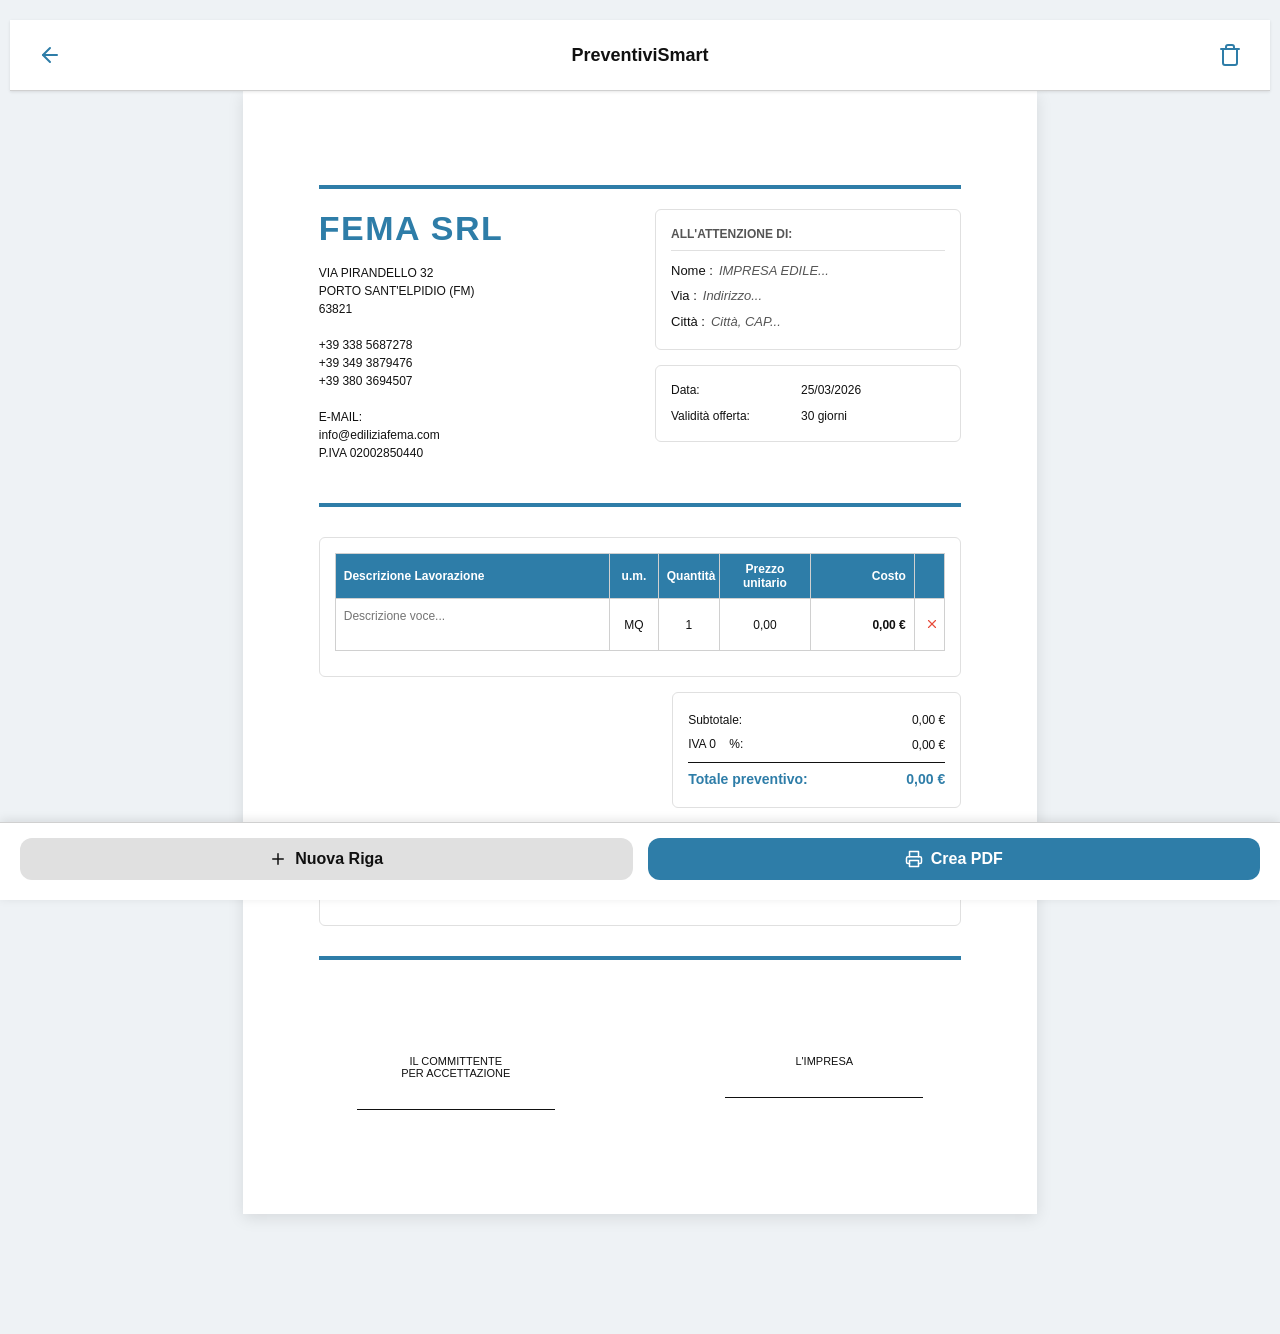
==== preventivi.html @ a70d2fd8 "Add files via upload" ====
<!DOCTYPE html>
<html lang="it">
<head>
    <meta charset="UTF-8">
    <meta name="viewport" content="width=device-width, initial-scale=1.0, maximum-scale=5.0, user-scalable=yes, viewport-fit=cover">
    <meta http-equiv="Content-Security-Policy" content="default-src 'self' 'unsafe-inline' 'unsafe-eval' data: blob:;">
    
    <title>Preventivi - FemApp</title>
    
    <link rel="stylesheet" href="css/global.css">
    <link rel="stylesheet" href="css/preventivi.css">

    <script src="js/jspdf.min.js"></script>
    <script src="js/autotable.min.js"></script>
</head>
<body>
    <nav class="top-nav no-print">
        <button class="icon-btn" onclick="window.location.href='index.html'" aria-label="Torna alla Home">
            <svg width="24" height="24" viewBox="0 0 24 24" fill="none" stroke="currentColor" stroke-width="2" stroke-linecap="round" stroke-linejoin="round"><line x1="19" y1="12" x2="5" y2="12"></line><polyline points="12 19 5 12 12 5"></polyline></svg>
        </button>
        <span class="app-title">PreventiviSmart</span>
        <button id="btn-reset" class="icon-btn" aria-label="Pulisci">
            <svg width="24" height="24" viewBox="0 0 24 24" fill="none" stroke="currentColor" stroke-width="2" stroke-linecap="round" stroke-linejoin="round"><polyline points="3 6 5 6 21 6"></polyline><path d="M19 6v14a2 2 0 0 1-2 2H7a2 2 0 0 1-2-2V6m3 0V4a2 2 0 0 1 2-2h4a2 2 0 0 1 2 2v2"></path></svg>
        </button>
    </nav>

    <main class="app-content">
        <div class="document" id="preventivo-doc">
            <header class="doc-header">
                <div class="header-grid">
                    <div class="header-left">
                        <div class="company-info">
                            <h1 contenteditable="true" class="editable-field">FEMA SRL</h1>
                            <p contenteditable="true" class="editable-field" data-placeholder="Dati azienda...">
                                VIA PIRANDELLO 32<br>
                                PORTO SANT'ELPIDIO (FM)<br>
                                63821<br><br>
                                +39 338 5687278<br>
                                +39 349 3879476<br>
                                +39 380 3694507<br><br>
                                E-MAIL:<br>info@ediliziafema.com<br>P.IVA 02002850440
                            </p>
                        </div>
                    </div>
                    <div class="header-right">
                        <div class="client-attention section-box">
                            <span class="box-title">All'attenzione di:</span>
                            <div class="client-box-inner">
                                <div class="client-field"><span class="client-label">Nome :</span><span contenteditable="true" class="editable-field client-val" data-placeholder="IMPRESA EDILE..."></span></div>
                                <div class="client-field"><span class="client-label">Via :</span><span contenteditable="true" class="editable-field client-val" data-placeholder="Indirizzo..."></span></div>
                                <div class="client-field"><span class="client-label">Città :</span><span contenteditable="true" class="editable-field client-val" data-placeholder="Città, CAP..."></span></div>
                            </div>
                        </div>
                        <div class="meta-grid section-box">
                            <span>Data:</span> <span contenteditable="true" class="editable-field">25/03/2026</span>
                            <span>Validità offerta:</span> <span>30 giorni</span>
                        </div>
                    </div>
                </div>
            </header>

            <hr class="macro-divider">

            <div class="core-section">
                <section class="items-section section-box">
                    <div class="table-responsive">
                        <table class="items-table">
                            <thead>
                                <tr>
                                    <th class="col-desc">Descrizione Lavorazione</th>
                                    <th class="col-um">u.m.</th>
                                    <th class="col-qty">Quantità</th>
                                    <th class="col-price">Prezzo unitario</th>
                                    <th class="col-total">Costo</th>
                                    <th class="col-action no-print"></th>
                                </tr>
                            </thead>
                            <tbody id="table-body"></tbody>
                        </table>
                    </div>
                </section>

                <section class="totals-section">
                    <div class="totals-box section-box">
                        <div class="totals-row"><span>Subtotale:</span><span id="subtotale">0,00 €</span></div>
                        <div class="totals-row" style="display: none;"><span>Sconto <span contenteditable="true" class="editable-field" id="sconto-perc">0</span>%:</span><span id="totale-sconto">0,00 €</span></div>
                        <div class="totals-row"><span>IVA <span contenteditable="true" class="editable-field" id="iva-perc">0</span>%:</span><span id="totale-iva">0,00 €</span></div>
                        <div class="totals-row grand-total"><span>Totale preventivo:</span><span id="totale-finale">0,00 €</span></div>
                    </div>
                </section>

                <section class="notes-section section-box" id="notes-container">
                    <span class="box-title">Note e Capitolato Speciale:</span>
                    <div contenteditable="true" class="editable-area notes-area" id="notes-content" data-placeholder="Inserisci qui esclusioni o condizioni particolari... (opzionale)"></div>
                </section>
            </div>

            <hr class="macro-divider">

            <div class="footer-section">
                <section class="signatures-section">
                    <div class="sig-boxcommittente"><p>IL COMMITTENTE<br>PER ACCETTAZIONE</p><div class="sig-line"></div></div>
                    <div class="sig-boximpresa"><p>L'IMPRESA</p><div class="sig-line"></div></div>
                </section>
            </div>
        </div>
    </main>

    <div class="bottom-action-bar no-print">
        <button id="btn-add-row" class="secondary-btn">
            <svg width="18" height="18" viewBox="0 0 24 24" fill="none" stroke="currentColor" stroke-width="2" stroke-linecap="round" stroke-linejoin="round"><line x1="12" y1="5" x2="12" y2="19"></line><line x1="5" y1="12" x2="19" y2="12"></line></svg>
            Nuova Riga
        </button>
        <button id="btn-print" class="primary-btn">
            <svg width="18" height="18" viewBox="0 0 24 24" fill="none" stroke="currentColor" stroke-width="2" stroke-linecap="round" stroke-linejoin="round"><polyline points="6 9 6 2 18 2 18 9"></polyline><path d="M6 18H4a2 2 0 0 1-2-2v-5a2 2 0 0 1 2-2h16a2 2 0 0 1 2 2v5a2 2 0 0 1-2 2h-2"></path><rect x="6" y="14" width="12" height="8"></rect></svg>
            Crea PDF
        </button>
    </div>

    <script src="js/preventivi.js"></script>
</body>
</html>
---- css/global.css ----
/* ================================================================
   1. VARIABILI GLOBALI E DESIGN NATIVO iOS
   ================================================================ */
:root {
  --bg-app: #f2f2f7;
  --bg-card: #ffffff;
  --text-main: #1c1c1e;
  --text-muted: #8e8e93;
  --accent: #007aff; /* Colore primario universale per l'app */
  --accent-hover: #005bb5;
  --danger: #ff3b30;
  --green-fema: #28a745; /* Usato solo per l'icona in Home */
  --blue-fema: #007aff; /* Usato solo per l'icona in Home */
  --border-color: #c6c6c8;
  --box-border: #e5e5ea;
  --font-family:
    -apple-system, BlinkMacSystemFont, "Segoe UI", Roboto, Helvetica, Arial,
    sans-serif;
}

.dark-theme {
  --bg-app: #000000;
  --bg-card: #1c1c1e;
  --text-main: #ffffff;
  --text-muted: #98989d;
  --border-color: #38383a;
  --box-border: #2c2c2e;
}

* {
  box-sizing: border-box;
  margin: 0;
  padding: 0;
  font-family: var(--font-family);
}

body {
  background: var(--bg-app);
  color: var(--text-main);
  -webkit-font-smoothing: antialiased;
  -webkit-tap-highlight-color: transparent;
}

/* ================================================================
   2. BOTTONI E INPUT CONDIVISI SU TUTTA L'APP
   ================================================================ */
button,
.secondary-btn,
.primary-btn {
  border: none;
  border-radius: 12px;
  padding: 12px 16px;
  font-size: 16px;
  font-weight: 600;
  cursor: pointer;
  transition: all 0.1s ease-in-out;
  display: inline-flex;
  align-items: center;
  justify-content: center;
  gap: 8px;
  text-decoration: none;
  box-sizing: border-box;
  font-family: inherit;
}
.primary-btn {
  background: var(--accent);
  color: white;
}
.primary-btn:active {
  background: var(--accent-hover);
  transform: scale(0.98);
}
.secondary-btn {
  background: var(--box-border);
  color: var(--text-main);
}
.secondary-btn:active {
  background: var(--border-color);
}
.danger-btn {
  color: var(--danger);
  background: transparent;
}

.icon-btn {
  background: transparent;
  color: var(--accent);
  padding: 8px;
  border: none;
  display: flex;
  align-items: center;
  justify-content: center;
  border-radius: 50%;
}
.icon-btn:active {
  background: rgba(0, 122, 255, 0.1);
}

.form-input {
  width: 100%;
  padding: 12px;
  border: 1px solid var(--border-color);
  border-radius: 8px;
  font-size: 16px;
  background: var(--bg-app);
  color: var(--text-main);
  appearance: none;
}
.form-input:focus {
  border-color: var(--accent);
  outline: none;
}

/* ================================================================
   3. LAYOUT STRUTTURALE (Top Nav e Bottom Bar)
   ================================================================ */
.top-nav {
  position: sticky;
  top: 0;
  z-index: 100;
  display: flex;
  justify-content: space-between;
  align-items: center;
  background: var(--bg-card);
  padding: calc(15px + env(safe-area-inset-top)) 20px 15px 20px;
  box-shadow: 0 1px 3px rgba(0, 0, 0, 0.1);
  border-bottom: 1px solid var(--border-color);
}
.top-nav .app-title {
  font-size: 18px;
  font-weight: 700;
  color: var(--text-main);
}

.bottom-action-bar {
  position: fixed;
  bottom: 0;
  left: 0;
  width: 100%;
  background: var(--bg-card);
  padding: 15px 20px calc(20px + env(safe-area-inset-bottom)) 20px;
  display: flex;
  gap: 15px;
  z-index: 100;
  box-shadow: 0 -2px 10px rgba(0, 0, 0, 0.1);
  border-top: 1px solid var(--border-color);
}
.bottom-action-bar button {
  flex: 1;
}

/* Spaziatura per evitare che il contenuto finisca sotto la bottom bar */
.app-content {
  padding-bottom: 100px;
}

/* ================================================================
   4. MODALI E IMPOSTAZIONI (Usate in tutti i moduli)
   ================================================================ */
.modal {
  position: fixed;
  top: 0;
  left: 0;
  width: 100%;
  height: 100%;
  background: rgba(0, 0, 0, 0.6);
  display: flex;
  align-items: flex-end;
  z-index: 200;
  transition: opacity 0.2s ease;
}
.modal.hidden {
  opacity: 0;
  pointer-events: none;
}
.modal.hidden .modal-content {
  transform: translateY(100%);
}

.modal-content {
  background: var(--bg-card);
  width: 100%;
  border-radius: 20px 20px 0 0;
  padding: 25px 20px calc(40px + env(safe-area-inset-bottom)) 20px;
  max-height: 85vh;
  overflow-y: auto;
  transition: transform 0.3s ease-out;
  box-shadow: 0 -5px 20px rgba(0, 0, 0, 0.1);
}
.modal-header {
  display: flex;
  justify-content: space-between;
  align-items: center;
  margin-bottom: 25px;
  padding-bottom: 10px;
  border-bottom: 1px solid var(--box-border);
}
.modal-header h3 {
  font-size: 20px;
  font-weight: 700;
}
.close-modal {
  background: var(--box-border);
  color: var(--text-muted);
  border-radius: 50%;
  padding: 8px;
  border: none;
  font-size: 0;
  display: flex;
  align-items: center;
}
.close-modal:active {
  background: var(--border-color);
  color: var(--text-main);
}

.setting-row {
  display: flex;
  justify-content: space-between;
  align-items: center;
}
.switch {
  position: relative;
  display: inline-block;
  width: 51px;
  height: 31px;
}
.switch input {
  opacity: 0;
  width: 0;
  height: 0;
}
.slider {
  position: absolute;
  cursor: pointer;
  top: 0;
  left: 0;
  right: 0;
  bottom: 0;
  background-color: var(--border-color);
  transition: 0.3s;
  border-radius: 34px;
}
.slider:before {
  position: absolute;
  content: "";
  height: 27px;
  width: 27px;
  left: 2px;
  bottom: 2px;
  background-color: white;
  transition: 0.3s;
  border-radius: 50%;
  box-shadow: 0 1px 3px rgba(0, 0, 0, 0.3);
}
input:checked + .slider {
  background-color: var(--accent);
}
input:checked + .slider:before {
  transform: translateX(20px);
}

/* Checkbox di selezione (Es: scelta mesi o operai) */
.checkbox-group {
  display: flex;
  flex-wrap: wrap;
  gap: 10px;
}
.checkbox-label {
  display: inline-flex;
  align-items: center;
  gap: 8px;
  font-size: 15px;
  color: var(--text-main);
  background: var(--bg-app);
  padding: 8px 12px;
  border-radius: 20px;
  border: 1px solid var(--border-color);
  cursor: pointer;
  transition: background 0.1s;
}
.checkbox-label:active {
  opacity: 0.8;
}
.checkbox-label input[type="checkbox"] {
  width: 18px;
  height: 18px;
  accent-color: var(--accent);
}

/* ================================================================
   5. UTILITY CLASSES
   ================================================================ */
.mb-05 {
  margin-bottom: 5px;
}
.mb-1 {
  margin-bottom: 10px;
}
.mb-15 {
  margin-bottom: 15px;
}
.mb-2 {
  margin-bottom: 20px;
}
.mt-1 {
  margin-top: 10px;
}
.mt-15 {
  margin-top: 15px;
}
.w-100 {
  width: 100%;
}
.block {
  display: block;
}
.text-center {
  text-align: center;
}
.text-small {
  font-size: 13px;
}
.text-muted {
  color: var(--text-muted);
}
.font-600 {
  font-weight: 600;
}
.flex-center-gap {
  display: flex;
  align-items: center;
  justify-content: center;
  gap: 8px;
}
hr {
  border: none;
  border-top: 1px solid var(--box-border);
}
h4 {
  margin-bottom: 10px;
  font-weight: 700;
  font-size: 16px;
  color: var(--text-main);
}

/* ================================================================
   6. STILI ESCLUSIVI DEL LAUNCHER (index.html)
   ================================================================ */
.launcher-container {
  display: flex;
  flex-direction: column;
  height: 100vh;
  padding: calc(30px + env(safe-area-inset-top)) 20px 40px 20px;
}
.launcher-header {
  display: flex;
  justify-content: space-between;
  align-items: center;
  margin-bottom: 40px;
}
.launcher-header .app-title {
  font-size: 26px;
  font-weight: 800;
  color: var(--text-main);
}
.app-grid-centered {
  display: flex;
  flex-wrap: wrap;
  gap: 20px;
  justify-content: center;
  align-content: center;
  flex-grow: 1;
  max-width: 600px;
  margin: 0 auto;
}
.launcher-card-btn {
  flex: 0 0 calc(50% - 10px);
  aspect-ratio: 1 / 1;
  display: flex;
  flex-direction: column;
  align-items: center;
  justify-content: center;
  background: var(--bg-card);
  padding: 15px;
  border-radius: 20px;
  border: 1px solid var(--box-border);
  box-shadow: 0 4px 10px rgba(0, 0, 0, 0.05);
  text-align: center;
}
.launcher-card-btn:active {
  transform: scale(0.97);
  opacity: 0.9;
}
.launcher-icon-wrap {
  width: 55px;
  height: 55px;
  border-radius: 14px;
  display: flex;
  align-items: center;
  justify-content: center;
  margin-bottom: 15px;
  color: white;
  box-shadow: 0 2px 5px rgba(0, 0, 0, 0.1);
}
.bg-green {
  background: var(--green-fema);
}
.bg-blue {
  background: var(--blue-fema);
}
.launcher-text-wrap {
  display: flex;
  flex-direction: column;
  align-items: center;
}
.launcher-label {
  font-size: 17px;
  font-weight: 700;
  color: var(--text-main);
}
.launcher-desc {
  font-size: 13px;
  font-weight: 400;
  color: var(--text-muted);
  margin-top: 4px;
}
.launcher-footer {
  text-align: center;
  margin-top: auto;
  padding-bottom: env(safe-area-inset-bottom);
}

/* ================================================================
   7. OTTIMIZZAZIONI NATIVE iOS
   ================================================================ */
/* Blocca il rimbalzo elastico della pagina su iPhone */
html,
body {
  overscroll-behavior-y: none;
}

/* Disabilita la selezione accidentale del testo e la lente d'ingrandimento */
header,
nav,
button,
.launcher-card-btn,
.modal-header,
.box-title {
  -webkit-user-select: none;
  user-select: none;
  -webkit-touch-callout: none;
}

/* Riabilita la selezione testo SOLO dove serve scriverci dentro */
[contenteditable="true"],
input,
textarea,
select {
  -webkit-user-select: auto;
  user-select: auto;
}
---- css/preventivi.css ----
:root {
  --bg-app: #eef2f5;
  --bg-doc: #ffffff;
  --text-main: #111111;
  --text-muted: #555555;
  --accent: #2e7da8;
  --border-color: #d0d0d0;
  --box-border: #e0e0e0;
  --hover-bg: #f5f8fa;
  --table-header: #2e7da8;
}

.dark-theme {
  --bg-app: #121212;
  --bg-doc: #1e1e1e;
  --text-main: #e0e0e0;
  --text-muted: #999999;
  --border-color: #555555;
  --box-border: #444444;
  --hover-bg: #2a2a2a;
  --table-header: #1f5a7a;
}

* {
  box-sizing: border-box;
  margin: 0;
  padding: 0;
  font-family: "Helvetica Neue", Helvetica, Arial, sans-serif;
}

body {
  background-color: var(--bg-app);
  color: var(--text-main);
  padding: 20px 10px;
  transition: background-color 0.3s ease;
  -webkit-font-smoothing: antialiased;
}

a[x-apple-data-detectors],
a {
  color: inherit !important;
  text-decoration: none !important;
}

.toolbar {
  max-width: 210mm;
  margin: 0 auto 20px auto;
  display: flex;
  justify-content: space-between;
  align-items: center;
  background: var(--bg-doc);
  padding: 12px 20px;
  border-radius: 8px;
  box-shadow: 0 2px 8px rgba(0, 0, 0, 0.08);
}

.toolbar-left {
  display: flex;
  align-items: center;
}
.app-title {
  font-weight: bold;
  font-size: 16px;
  color: var(--accent);
}
.toolbar-right {
  display: flex;
  gap: 8px;
}

button {
  display: inline-flex;
  align-items: center;
  gap: 6px;
  padding: 8px 14px;
  border-radius: 6px;
  border: 1px solid var(--border-color);
  background: var(--bg-doc);
  color: var(--text-main);
  font-size: 13px;
  font-weight: bold;
  cursor: pointer;
  transition: 0.2s;
}

button:hover {
  background: var(--hover-bg);
}
button.btn-primary {
  background: var(--accent);
  color: #ffffff;
  border: none;
}
button.btn-primary:hover {
  filter: brightness(1.1);
}

.document {
  background: var(--bg-doc);
  max-width: 210mm;
  min-height: 297mm;
  margin: 0 auto;
  padding: 25mm 20mm;
  box-shadow: 0 4px 15px rgba(0, 0, 0, 0.1);
}

.section-box {
  border: 1px solid var(--box-border);
  border-radius: 6px;
  padding: 15px;
  margin-bottom: 15px;
  background: var(--bg-doc);
}

.box-title {
  display: block;
  font-size: 12px;
  font-weight: bold;
  color: var(--text-muted);
  text-transform: uppercase;
  margin-bottom: 10px;
  border-bottom: 1px solid var(--box-border);
  padding-bottom: 5px;
}

.macro-divider {
  border: none;
  border-top: 4px solid var(--accent);
  margin: 30px 0;
}

[contenteditable="true"] {
  outline: none;
  border-bottom: 1px solid transparent;
  transition: 0.2s;
  display: inline-block;
  min-width: 20px;
}
[contenteditable="true"]:hover,
[contenteditable="true"]:focus {
  background: var(--hover-bg);
  border-bottom: 1px solid var(--accent);
}
[contenteditable="true"]:empty::before {
  content: attr(data-placeholder);
  color: var(--text-muted);
  font-style: italic;
  cursor: text;
  white-space: pre-wrap;
}

.doc-header {
  border-top: 4px solid var(--accent);
  padding-top: 20px;
}
.header-grid {
  display: grid;
  grid-template-columns: 1fr 1fr;
  gap: 30px;
  align-items: start;
}

.company-info h1 {
  font-size: 34px;
  color: var(--accent);
  margin-bottom: 15px;
  font-weight: 800;
  letter-spacing: 1.5px;
  text-transform: uppercase;
}
.company-info p {
  font-size: 12px;
  line-height: 1.5;
  color: var(--text-main);
  margin-bottom: 10px;
}

.header-right {
  font-size: 12px;
  line-height: 1.6;
}
.client-box-inner {
  display: flex;
  flex-direction: column;
  gap: 4px;
  width: 100%;
  font-size: 13px;
}
.client-field {
  display: flex;
  align-items: baseline;
  gap: 6px;
}
.client-label {
  color: var(--text-main);
  font-weight: normal;
  white-space: nowrap;
}
.client-val {
  flex: 1;
  border-bottom: 1px dotted transparent;
  color: var(--text-main);
}

.meta-grid {
  display: grid;
  grid-template-columns: 120px 1fr;
  gap: 6px 10px;
  font-size: 12px;
}

/* La magia per l'iPhone: scroll orizzontale della tabella */
.table-responsive {
  width: 100%;
  overflow-x: auto;
  -webkit-overflow-scrolling: touch;
  padding-bottom: 10px;
}
.items-table {
  width: 100%;
  border-collapse: collapse;
  min-width: 600px;
  table-layout: fixed;
}

.items-table th,
.items-table td {
  border: 1px solid var(--border-color);
  padding: 10px 8px;
  font-size: 12px;
  vertical-align: middle;
}
.items-table th {
  background-color: var(--table-header);
  color: #ffffff;
  text-align: left;
  font-weight: bold;
  padding: 8px 8px;
}

.col-desc {
  width: 45%;
}
.col-um {
  width: 8%;
  text-align: center !important;
}
.col-qty {
  width: 10%;
  text-align: center !important;
}
.col-price {
  width: 15%;
  text-align: center !important;
}
.col-total {
  width: 17%;
  text-align: right !important;
  font-weight: bold;
  white-space: nowrap;
  overflow: hidden;
  text-overflow: ellipsis;
}
.col-action {
  width: 5%;
  text-align: center !important;
  border-right: none;
  border-top: none;
  border-bottom: none;
}

.items-table td textarea,
.items-table td input {
  width: 100%;
  border: none;
  background: transparent;
  color: var(--text-main);
  font-family: inherit;
  font-size: 12px;
  resize: none;
  outline: none;
  text-overflow: ellipsis;
}
.items-table td textarea {
  min-height: 18px;
  overflow-y: hidden;
  word-break: break-word;
}
.items-table td input {
  text-align: center;
}

.btn-delete-row {
  background: transparent;
  border: none;
  color: #e74c3c;
  cursor: pointer;
  font-size: 14px;
  padding: 2px;
}
.btn-add-row {
  margin-top: 15px;
  width: 100%;
  background: transparent;
  border: 1px dashed var(--border-color);
  color: var(--text-muted);
  padding: 8px;
  justify-content: center;
  font-size: 12px;
  display: flex;
  align-items: center;
  gap: 5px;
  cursor: pointer;
}
.btn-add-row:hover {
  background: var(--hover-bg);
}

.totals-section {
  display: flex;
  justify-content: flex-end;
}
.totals-box {
  width: 45%;
}
.totals-row {
  display: flex;
  justify-content: space-between;
  padding: 5px 0;
  font-size: 12px;
  align-items: center;
}
.totals-row > span:first-child {
  white-space: nowrap;
  flex-shrink: 0;
  margin-right: 15px;
}
.totals-row > span:last-child {
  text-align: right;
  white-space: nowrap;
  overflow: hidden;
  text-overflow: ellipsis;
}

.grand-total {
  font-weight: bold;
  font-size: 14px;
  border-top: 1px solid var(--text-main);
  padding-top: 8px;
  margin-top: 5px;
  color: var(--accent);
}

.notes-area {
  width: 100%;
  min-height: 40px;
  padding: 0;
  border: none;
  font-size: 12px;
  line-height: 1.5;
  background: transparent;
  color: var(--text-main);
  word-break: break-word;
}

.signatures-section {
  display: flex;
  justify-content: space-between;
  margin-top: 25mm;
  padding: 0 10mm;
}
.sig-boxcommittente,
.sig-boximpresa {
  width: 35%;
  text-align: center;
  font-size: 11px;
  font-weight: normal;
}
.sig-line {
  border-bottom: 1px solid var(--text-main);
  margin-top: 30px;
}

@media screen and (max-width: 768px) {
  body {
    padding: 10px 5px;
  }
  .toolbar-right {
    gap: 5px;
  }
  .toolbar-right .btn-text {
    display: none;
  }
  .document {
    padding: 15px 10px;
    min-height: auto;
  }
  .header-grid {
    grid-template-columns: 1fr;
    gap: 15px;
  }
  .company-info h1 {
    font-size: 26px;
  }
  .totals-section {
    justify-content: center;
  }
  .totals-box {
    width: 100%;
  }
  .signatures-section {
    flex-direction: column;
    gap: 40px;
    margin-top: 30px;
    align-items: center;
  }
  .sig-boxcommittente,
  .sig-boximpresa {
    width: 80%;
  }
}

@media print {
  @page {
    size: A4 portrait;
    margin: 0;
  }
  .no-print {
    display: none !important;
  }

  body,
  .document,
  .section-box,
  .client-box-inner,
  .totals-box,
  .notes-area {
    background: transparent !important;
    background-color: #ffffff !important;
    color: #000000 !important;
  }

  body {
    padding: 15mm 15mm !important;
    margin: 0 !important;
  }
  .document {
    box-shadow: none !important;
    margin: 0 !important;
    padding: 0 !important;
    max-width: 100% !important;
    min-height: 0 !important;
    height: auto !important;
    border: none !important;
  }

  * {
    color: #000000 !important;
    -webkit-print-color-adjust: exact !important;
    print-color-adjust: exact !important;
  }

  .section-box {
    border: 1px solid #dcdcdc !important;
  }
  .macro-divider,
  .doc-header {
    border-top-color: #2e7da8 !important;
  }
  .company-info h1,
  .grand-total {
    color: #2e7da8 !important;
  }

  .items-table th {
    background-color: #2e7da8 !important;
    color: #ffffff !important;
  }
  .items-table th,
  .items-table td {
    border-color: #dcdcdc !important;
    background-color: #ffffff !important;
  }

  [contenteditable="true"] {
    border: none !important;
    background: transparent !important;
    padding: 0 !important;
  }

  tr {
    page-break-inside: avoid;
  }
  .signatures-section,
  .totals-box {
    page-break-inside: avoid;
  }
  [contenteditable="true"]:empty::before {
    content: "";
  }
  textarea {
    overflow: visible !important;
    height: auto !important;
  }

  .notes-section.is-empty {
    display: none !important;
  }
  .macro-divider {
    margin: 15px 0 !important;
  }
  .section-box {
    margin-bottom: 10px !important;
    padding: 12px !important;
  }
  .totals-section {
    margin-bottom: 15px !important;
  }
  .signatures-section {
    margin-top: 10mm !important;
  }
}
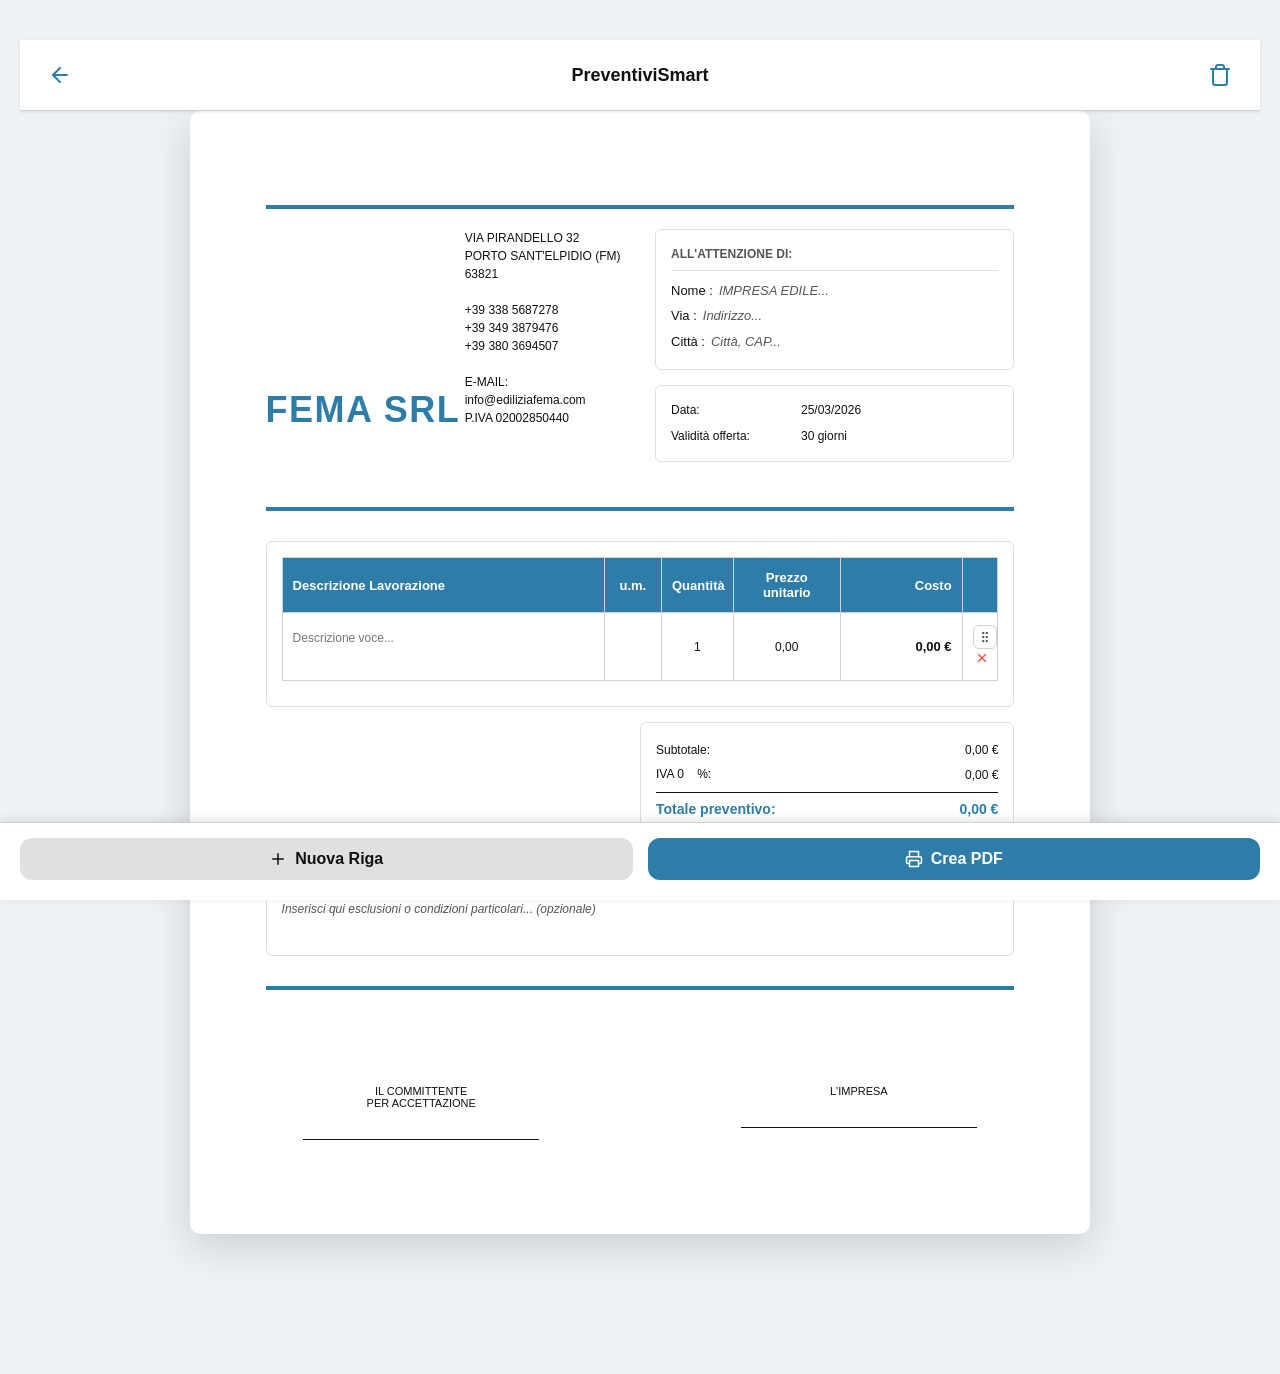
==== commit 9fe96675: "feat: v1.0.1 - responsive desktop UI, row sorting, PDF bugfix" ====
--- a/preventivi.html
+++ b/preventivi.html
@@ -12,6 +12,7 @@
 
     <script src="js/jspdf.min.js"></script>
     <script src="js/autotable.min.js"></script>
+    <script src="js/sortable.min.js"></script>
 </head>
 <body>
     <nav class="top-nav no-print">
--- a/css/preventivi.css
+++ b/css/preventivi.css
@@ -420,6 +420,112 @@
   }
 }
 
+/* DESKTOP RESPONSIVENESS v1.0.1 */
+@media screen and (min-width: 768px) {
+  body {
+    padding: 30px 20px;
+  }
+
+  .document {
+    border-radius: 8px;
+    box-shadow: 0 8px 32px rgba(0, 0, 0, 0.12);
+    max-width: 900px;
+    margin: 0 auto;
+  }
+
+  .app-content {
+    max-width: 900px;
+    margin: 0 auto;
+  }
+}
+
+/* DESKTOP LARGE SCREENS - Enhanced Professional Layout */
+@media screen and (min-width: 1024px) {
+  body {
+    padding: 40px 20px;
+  }
+
+  .document {
+    max-width: 1000px;
+    box-shadow: 0 12px 40px rgba(0, 0, 0, 0.15);
+    border-radius: 10px;
+  }
+
+  .company-info h1 {
+    font-size: 36px;
+  }
+
+  .items-table th,
+  .items-table td {
+    padding: 12px 10px;
+    font-size: 13px;
+  }
+
+  .totals-box {
+    width: 50%;
+  }
+
+  /* Table columns expand cleanly on desktop */
+  .table-responsive {
+    overflow-x: visible;
+  }
+
+  .items-table {
+    min-width: 100%;
+  }
+
+  .col-desc {
+    width: 45%;
+  }
+
+  .col-um {
+    width: 8%;
+  }
+
+  .col-qty {
+    width: 10%;
+  }
+
+  .col-price {
+    width: 15%;
+  }
+
+  .col-total {
+    width: 17%;
+  }
+
+  .col-action {
+    width: 5%;
+  }
+}
+
+/* SORTABLE.JS DRAG & DROP VISUAL FEEDBACK */
+.sortable-ghost {
+  opacity: 0.4;
+  background: var(--hover-bg);
+}
+
+.sortable-drag {
+  cursor: grabbing !important;
+  background: var(--hover-bg);
+  opacity: 0.8;
+}
+
+.drag-handle {
+  cursor: grab;
+  color: var(--text-muted);
+  transition: all 0.2s ease;
+}
+
+.drag-handle:hover {
+  color: var(--accent);
+  transform: scale(1.1);
+}
+
+.drag-handle:active {
+  cursor: grabbing;
+}
+
 @media print {
   @page {
     size: A4 portrait;
